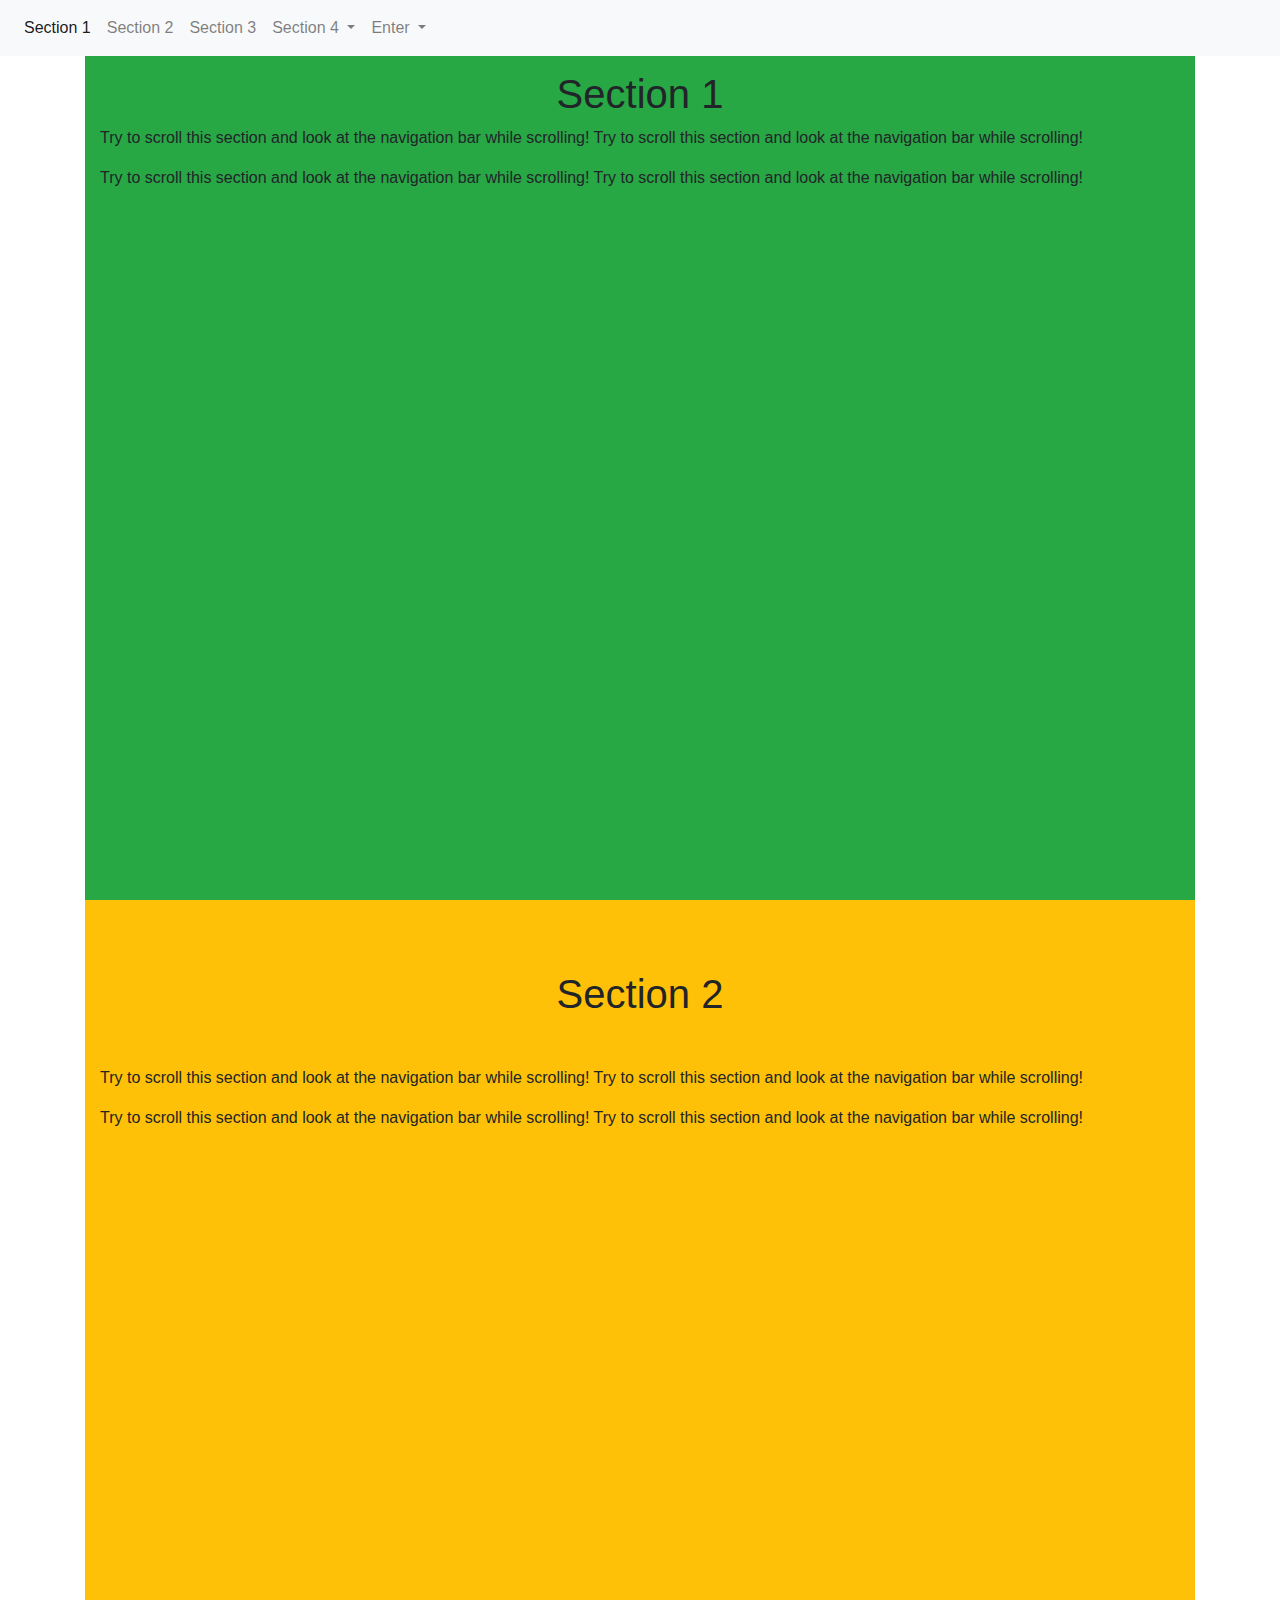
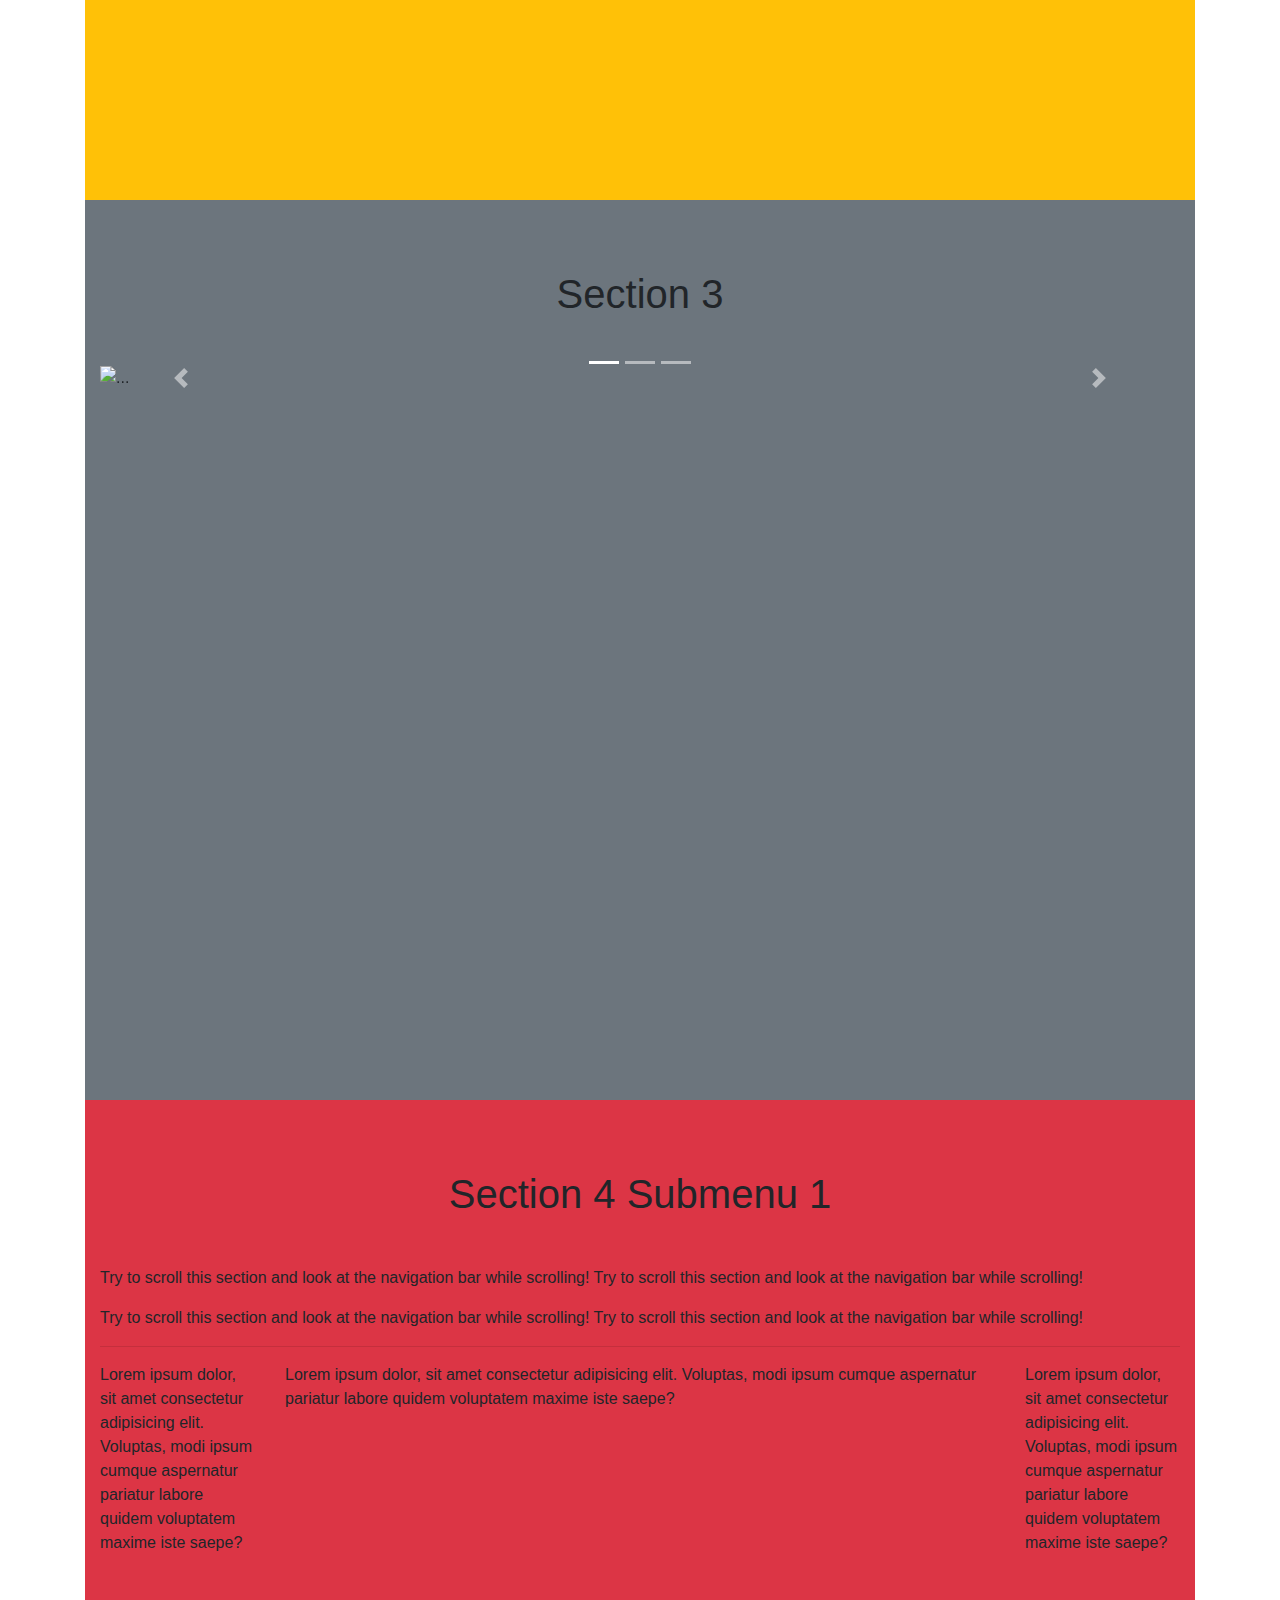
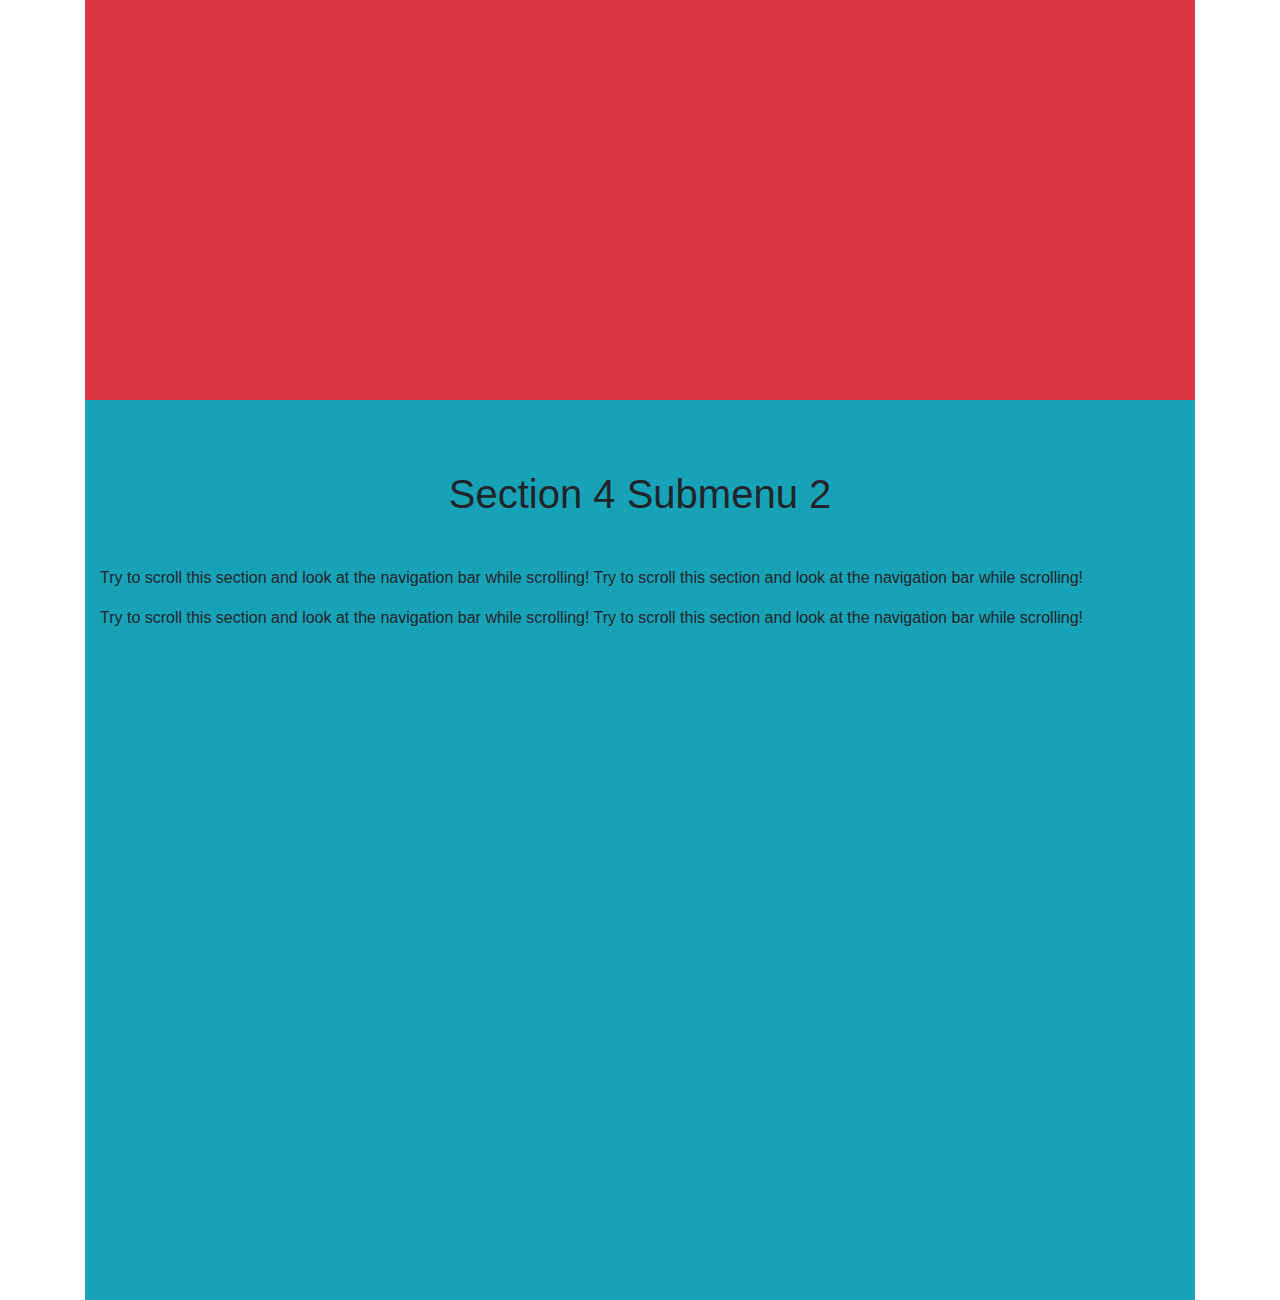
==== week13/index.html @ d5a6d0b0 "bootstrap4 registration modal form" ====
<!DOCTYPE html>
<html lang="en">
<head>
  <title>Bootstrap Example</title>
  <meta charset="utf-8">
  <meta name="viewport" content="width=device-width, initial-scale=1">
  <link rel="stylesheet" href="style.css">
  <link rel="stylesheet" href="https://maxcdn.bootstrapcdn.com/bootstrap/4.1.3/css/bootstrap.min.css">
  <script src="https://ajax.googleapis.com/ajax/libs/jquery/3.3.1/jquery.min.js"></script>
  <script src="https://cdnjs.cloudflare.com/ajax/libs/popper.js/1.14.3/umd/popper.min.js"></script>
  <script src="https://maxcdn.bootstrapcdn.com/bootstrap/4.1.3/js/bootstrap.min.js"></script>
  <script src="main.js"></script>
</head>
<body data-spy="scroll" data-target=".navbar" data-offset="50">

<nav class="navbar navbar-expand-sm bg-light navbar-light fixed-top shadow">  
  <ul class="navbar-nav">
    <li class="nav-item">
      <a class="nav-link" href="#section1">Section 1</a>
    </li>
    <li class="nav-item">
      <a class="nav-link" href="#section2">Section 2</a>
    </li>
    <li class="nav-item">
      <a class="nav-link" href="#section3">Section 3</a>
    </li>
    <li class="nav-item dropdown" >
      <a class="nav-link dropdown-toggle" href="#" id="navbardrop" data-toggle="dropdown">
        Section 4
      </a>
      <div class="dropdown-menu">
        <a class="dropdown-item" href="#section41">Link 1</a>
        <a class="dropdown-item" href="#section42">Link 2</a>
      </div>
    </li>
    <li class="nav-item dropdown" id="loging">
      <a class="nav-link dropdown-toggle" href="#" id="navbardrop" data-toggle="dropdown">
        Enter
      </a>
      <div class="dropdown-menu">
        <a class="dropdown-item" href="#sectio1" data-toggle="modal" data-target="#logIn">Log in</a>
        <a class="dropdown-item" href="#sectio1" data-toggle="modal" data-target="#register">Register</a>
      </div>
    </li>
    
  </ul>
</nav>


<!-- Log in-->
<div class="modal fade" id="logIn" tabindex="-1" role="dialog" aria-labelledby="exampleModalLabel" aria-hidden="true">
  <div class="modal-dialog" role="document">
    <div class="modal-content">
      <div class="modal-header">
        <h5 class="modal-title" id="exampleModalLabel">Log in</h5>
        <button type="button" class="close" data-dismiss="modal" aria-label="Close">
          <span aria-hidden="true">&times;</span>
        </button>
      </div>
      <div class="modal-body">
        <form action="#">
          <div class="form-group">
            <label for="exampleInputEmail1">Email address</label>
            <input type="email" class="form-control" id="exampleInputEmail1" aria-describedby="emailHelp" placeholder="Enter email">
            <small id="emailHelp" class="form-text text-muted">We'll never share your email with anyone else.</small>
          </div>
          <div class="form-group">
            <label for="exampleInputPassword1">Password</label>
            <input type="password" class="form-control" id="exampleInputPassword1" placeholder="Password">
          </div>
          <button type="submit" class="btn btn-primary" id="enter-btn" data-dismiss="modal">Enter</button>
        </form>
      </div>
    </div>
  </div>
</div>

<!-- Register-->
<div class="modal fade" id="register" tabindex="-1" role="dialog" aria-labelledby="exampleModalLabel" aria-hidden="true">
  <div class="modal-dialog" role="document">
    <div class="modal-content">
      <div class="modal-header">
        <h5 class="modal-title" id="exampleModalLabel">Register</h5>
        <button type="button" class="close" data-dismiss="modal" aria-label="Close">
          <span aria-hidden="true">&times;</span>
        </button>
      </div>
      <div class="modal-body">
        <form action="" class="needs-vlidation" id="register-form" novalidate>
          <div class="form-row">
            <div class="form-group col-md-6">
              <label for="inputName">Name</label>
              <input type="text" class="form-control" id="inputName" placeholder="Name">
            </div>
            <div class="form-group col-md-6">
              <label for="inputEmail4">Email</label>
              <input type="email" class="form-control" id="inputEmail4" placeholder="Email" required>
              <div class="invalid-feedback">Pleace enter your email</div>
            </div>
            
          </div>
          <div class="form-row">
            <div class="form-group col-md-6">
              <label for="inputPassword4">Password</label>
              <input type="password" class="form-control" id="inputPassword4" placeholder="Password" required>
              <div class="invalid-feedback">Pleace enter your password</div>
            </div>
            <div class="form-group col-md-6">
              <label for="inputPassword4Repeat">Repeat Password</label>
              <input type="password" class="form-control" id="inputPassword4Repeat" placeholder="Password" required>
              <div class="invalid-feedback">Pleace enter a same password</div>
            </div>
          </div>
          <div class="form-group">
            <label for="inputAddress">Address</label>
            <input type="text" class="form-control" id="inputAddress" placeholder="1234 Main St">
          </div>
          <div class="form-group">
            <label for="inputAddress2">Address 2</label>
            <input type="text" class="form-control" id="inputAddress2" placeholder="Apartment, studio, or floor">
          </div>
          <div class="form-row">
            <div class="form-group col-md-6">
              <label for="inputCity">City</label>
              <input type="text" class="form-control" id="inputCity">
            </div>
            <div class="form-group col-md-4">
              <label for="inputState">State</label>
              <select id="inputState" class="form-control">
                <option selected>Choose...</option>
                <option>Quebec</option>
                <option>Ontario</option>
                <option>Yukon</option>
                <option>Nunavut</option>
                <option>Northwest Territories</option>
                <option>Nova Scotia</option>
                <option>New Brunswick</option>
                <option>Manitoba</option>
                <option>British Columbia</option>
                <option>Prince Edward Island</option>
                <option>Saskatchewan</option>
                <option>Alberta</option>
                <option>Newfaundland and Labrador</option>
              </select>
            </div>
            <div class="form-group col-md-2">
              <label for="inputZip">Zip</label>
              <input type="text" class="form-control" id="inputZip">
            </div>
          </div>
          <button type="submit" class="btn btn-primary" id="reg-btn">Register</button>
        </form>
      </div>
    </div>
  </div>
</div>

<div class="container">
  
<div id="section1" class="container-fluid bg-success section" style="padding-top:70px;padding-bottom:70px">
    <h1 class="text-center">Section 1</h1>
    <p>Try to scroll this section and look at the navigation bar while scrolling! Try to scroll this section and look at the navigation bar while scrolling!</p>
    <p>Try to scroll this section and look at the navigation bar while scrolling! Try to scroll this section and look at the navigation bar while scrolling!</p>
  </div>
  <div id="section2" class="container-fluid bg-warning section" style="padding-top:70px;padding-bottom:70px">
    <h1 class="text-center mb-5">Section 2</h1>
    <p>Try to scroll this section and look at the navigation bar while scrolling! Try to scroll this section and look at the navigation bar while scrolling!</p>
    <p>Try to scroll this section and look at the navigation bar while scrolling! Try to scroll this section and look at the navigation bar while scrolling!</p>
  </div>
  <div id="section3" class="container-fluid bg-secondary section" style="padding-top:70px;padding-bottom:70px">
    <h1 class="text-center mb-5">Section 3</h1>
    <div id="carouselExampleIndicators" class="carousel slide" data-ride="carousel">
      <ol class="carousel-indicators">
        <li data-target="#carouselExampleIndicators" data-slide-to="0" class="active"></li>
        <li data-target="#carouselExampleIndicators" data-slide-to="1"></li>
        <li data-target="#carouselExampleIndicators" data-slide-to="2"></li>
      </ol>
      <div class="carousel-inner">
        <div class="carousel-item active">
          <img src="https://bipbap.ru/wp-content/uploads/2017/09/195_rrrre-1920-1.jpg" class="d-block w-100" alt="...">
        </div>
        <div class="carousel-item">
          <img src="https://upload.wikimedia.org/wikipedia/commons/thumb/e/e1/Haanja_2010_01_1.jpg/1200px-Haanja_2010_01_1.jpg" class="d-block w-100" alt="...">
        </div>
        <div class="carousel-item">
          <img src="https://bipbap.ru/wp-content/uploads/2017/09/000_6-1.jpg" class="d-block w-100" alt="...">
        </div>
      </div>
      <a class="carousel-control-prev" href="#carouselExampleIndicators" role="button" data-slide="prev">
        <span class="carousel-control-prev-icon" aria-hidden="true"></span>
        <span class="sr-only">Previous</span>
      </a>
      <a class="carousel-control-next" href="#carouselExampleIndicators" role="button" data-slide="next">
        <span class="carousel-control-next-icon" aria-hidden="true"></span>
        <span class="sr-only">Next</span>
      </a>
    </div>
  </div>
  <div id="section41" class="container-fluid bg-danger section" style="padding-top:70px;padding-bottom:70px">
    <h1 class="text-center mb-5">Section 4 Submenu 1</h1>
    <p>Try to scroll this section and look at the navigation bar while scrolling! Try to scroll this section and look at the navigation bar while scrolling!</p>
    <p>Try to scroll this section and look at the navigation bar while scrolling! Try to scroll this section and look at the navigation bar while scrolling!</p>
    <hr>
    <div class="row">
      <div class="col-sm">Lorem ipsum dolor, sit amet consectetur adipisicing elit. Voluptas, modi ipsum cumque aspernatur pariatur labore quidem voluptatem maxime iste saepe?</div>
      <div class="col-sm-8">Lorem ipsum dolor, sit amet consectetur adipisicing elit. Voluptas, modi ipsum cumque aspernatur pariatur labore quidem voluptatem maxime iste saepe?</div>
      <div class="col-sm">Lorem ipsum dolor, sit amet consectetur adipisicing elit. Voluptas, modi ipsum cumque aspernatur pariatur labore quidem voluptatem maxime iste saepe?</div>
    </div>
  </div>
  <div id="section42" class="container-fluid bg-info section" style="padding-top:70px;padding-bottom:70px">
    <h1 class="text-center mb-5">Section 4 Submenu 2</h1>
    <p>Try to scroll this section and look at the navigation bar while scrolling! Try to scroll this section and look at the navigation bar while scrolling!</p>
    <p>Try to scroll this section and look at the navigation bar while scrolling! Try to scroll this section and look at the navigation bar while scrolling!</p>
  </div>
</div>

</body>
</html>
---- week13/style.css ----
body, .container {
  position: relative;
}
.section {
  height: 100vh;
}
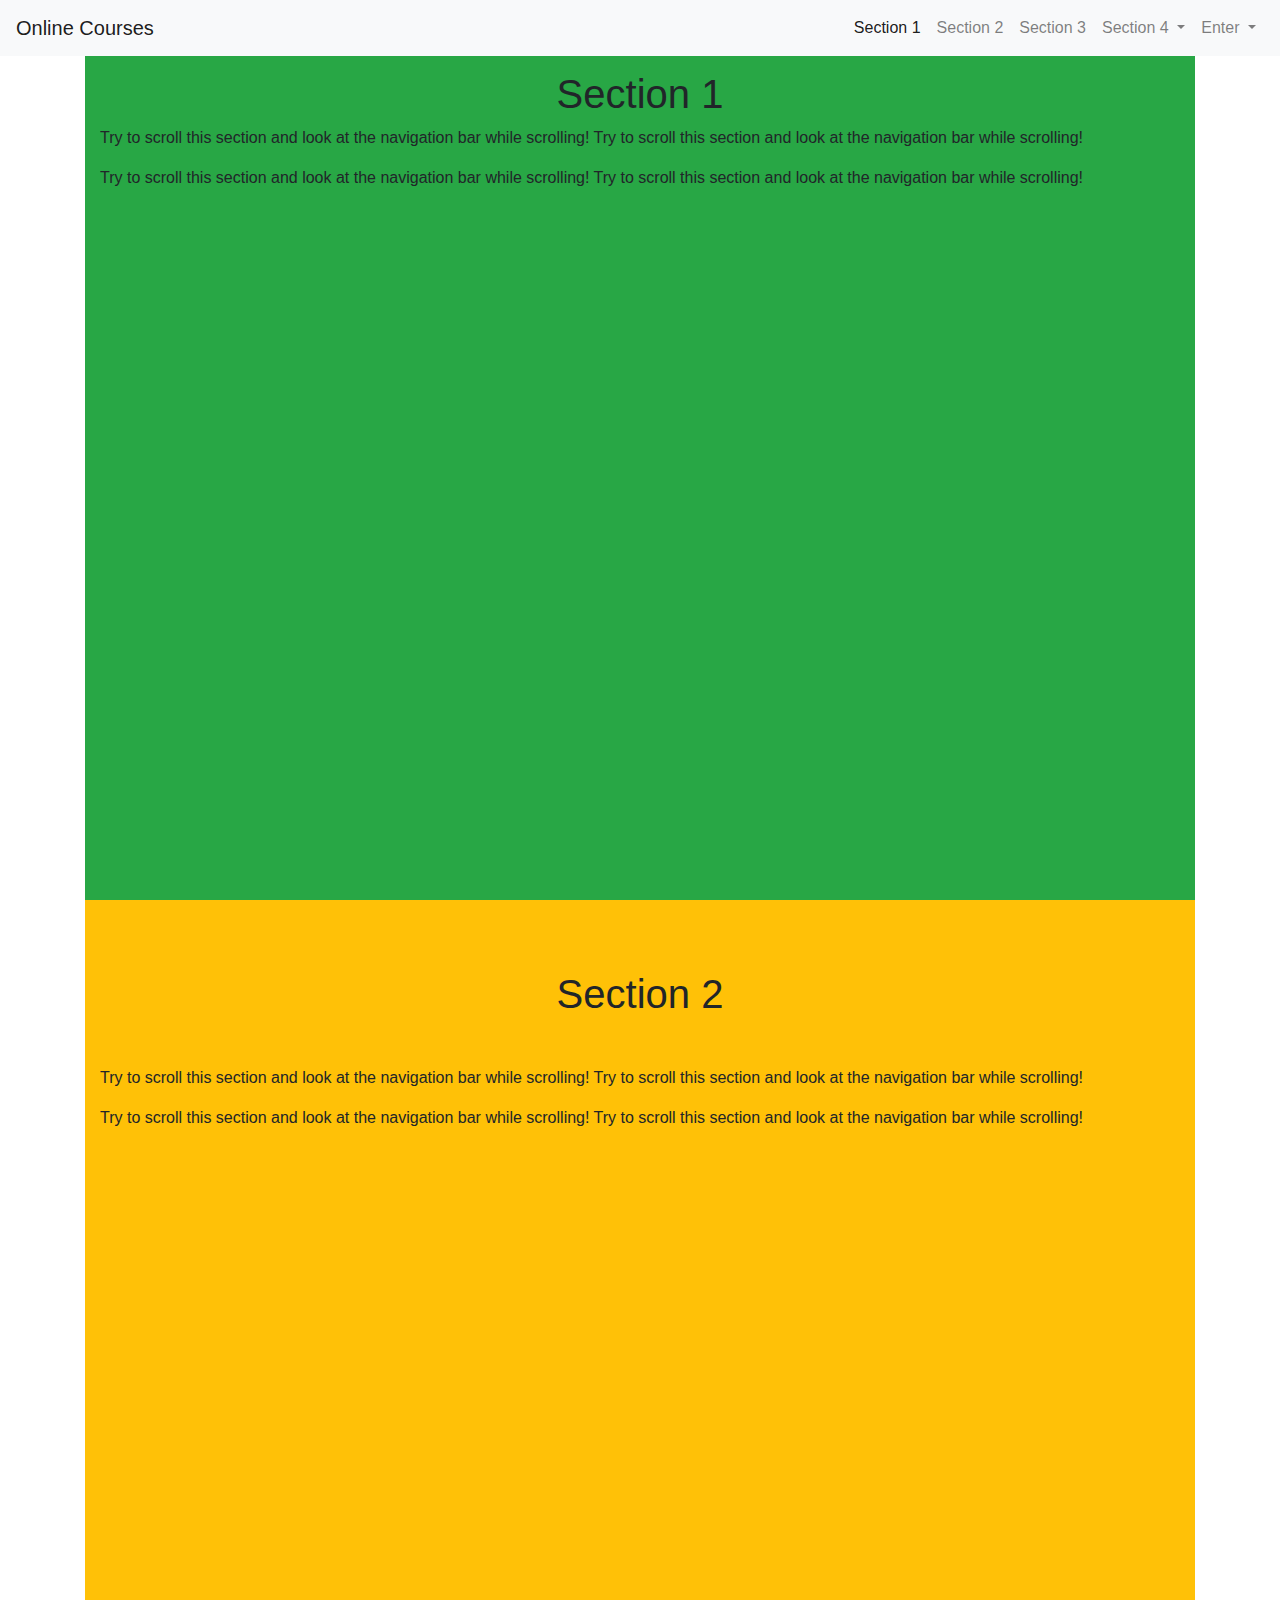
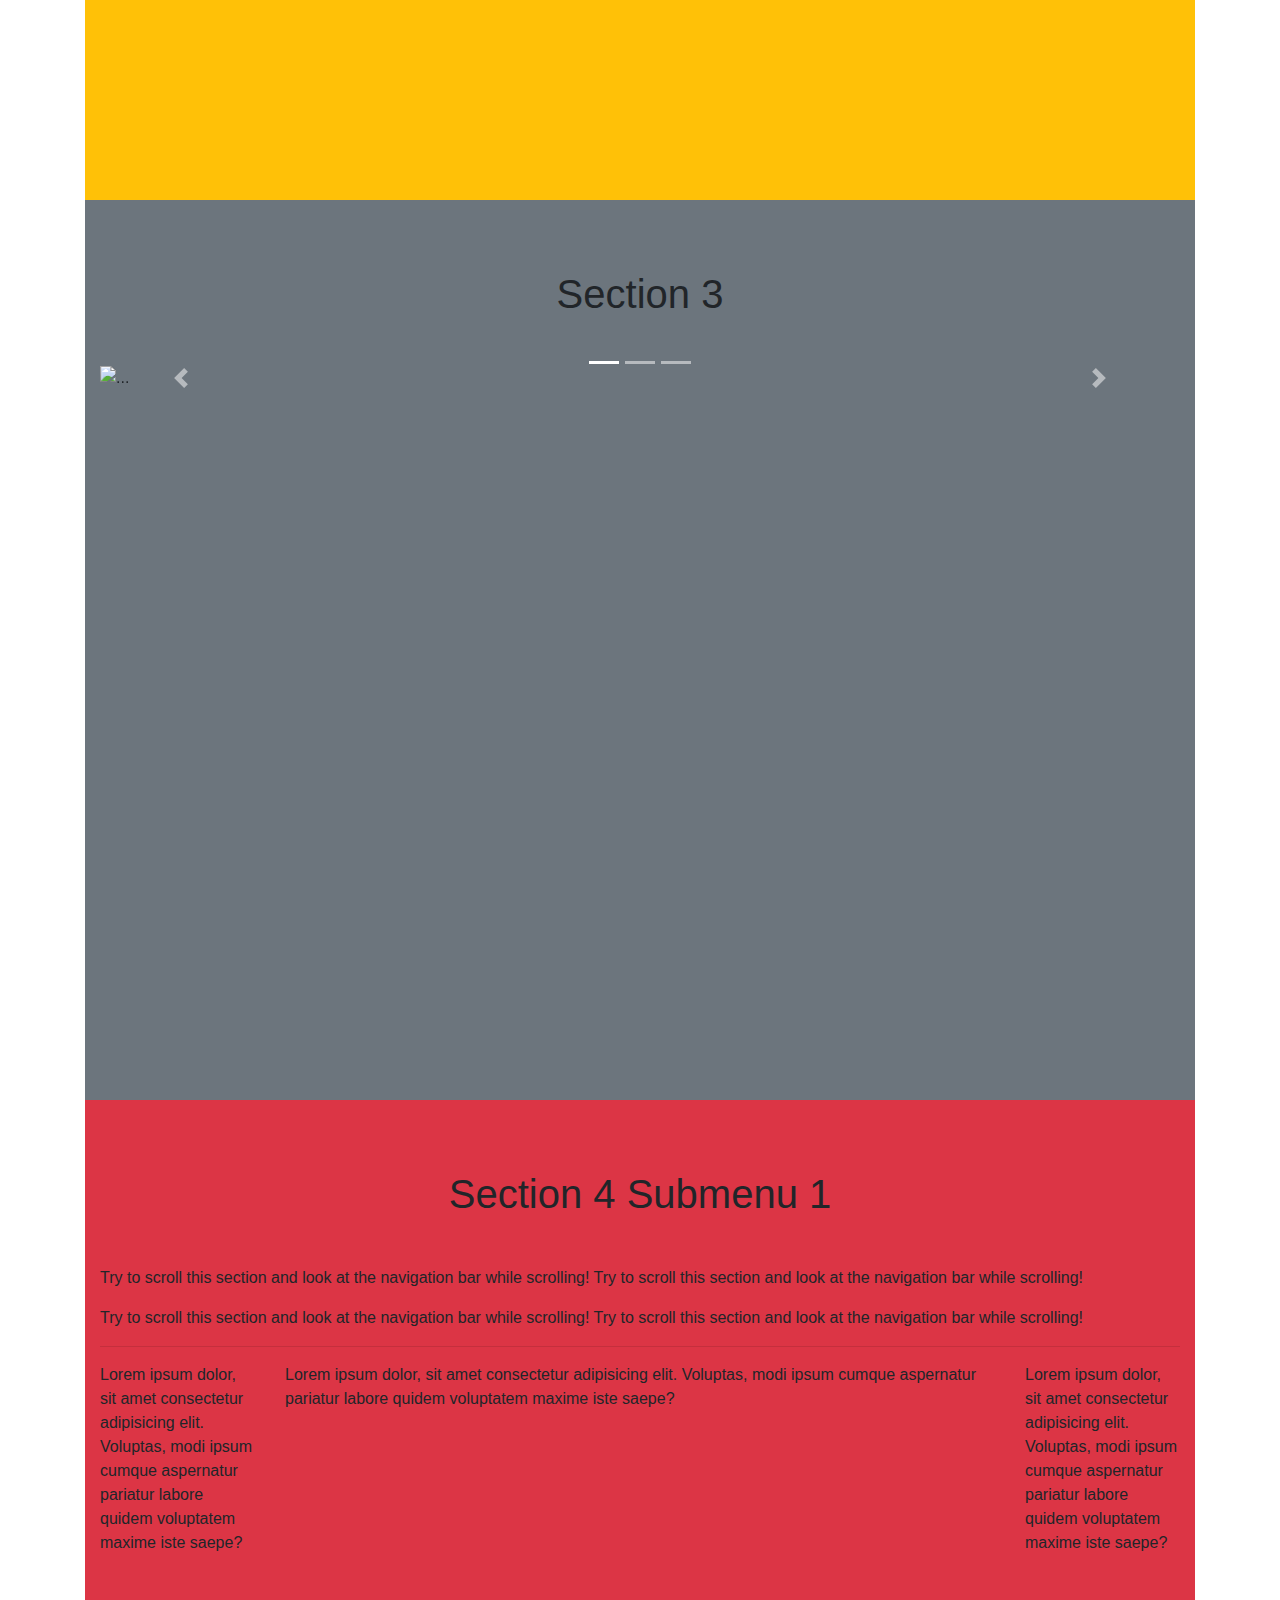
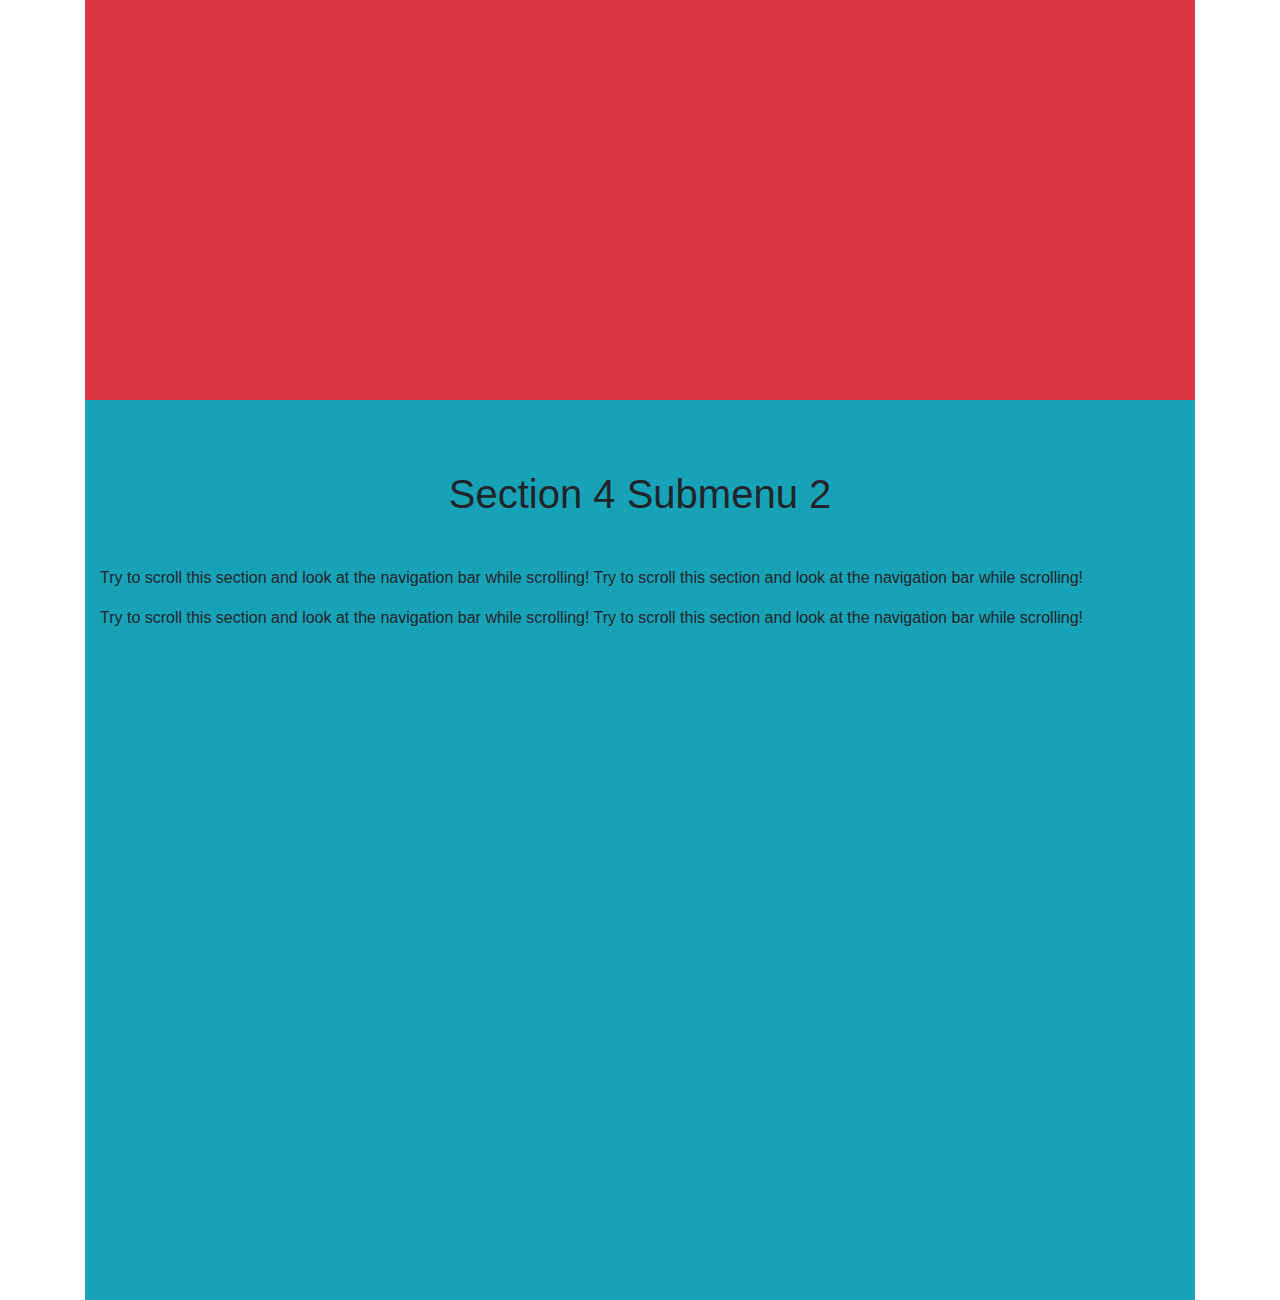
==== commit dd4c025b: "bootstrap4 navbar right" ====
--- a/week13/index.html
+++ b/week13/index.html
@@ -13,8 +13,9 @@
 </head>
 <body data-spy="scroll" data-target=".navbar" data-offset="50">
 
-<nav class="navbar navbar-expand-sm bg-light navbar-light fixed-top shadow">  
-  <ul class="navbar-nav">
+<nav class="navbar navbar-expand-sm bg-light navbar-light fixed-top shadow justify-content-between">  
+  <a href="/" class="navbar-brand">Online Courses</a>
+  <ul class="navbar-nav ">
     <li class="nav-item">
       <a class="nav-link" href="#section1">Section 1</a>
     </li>
